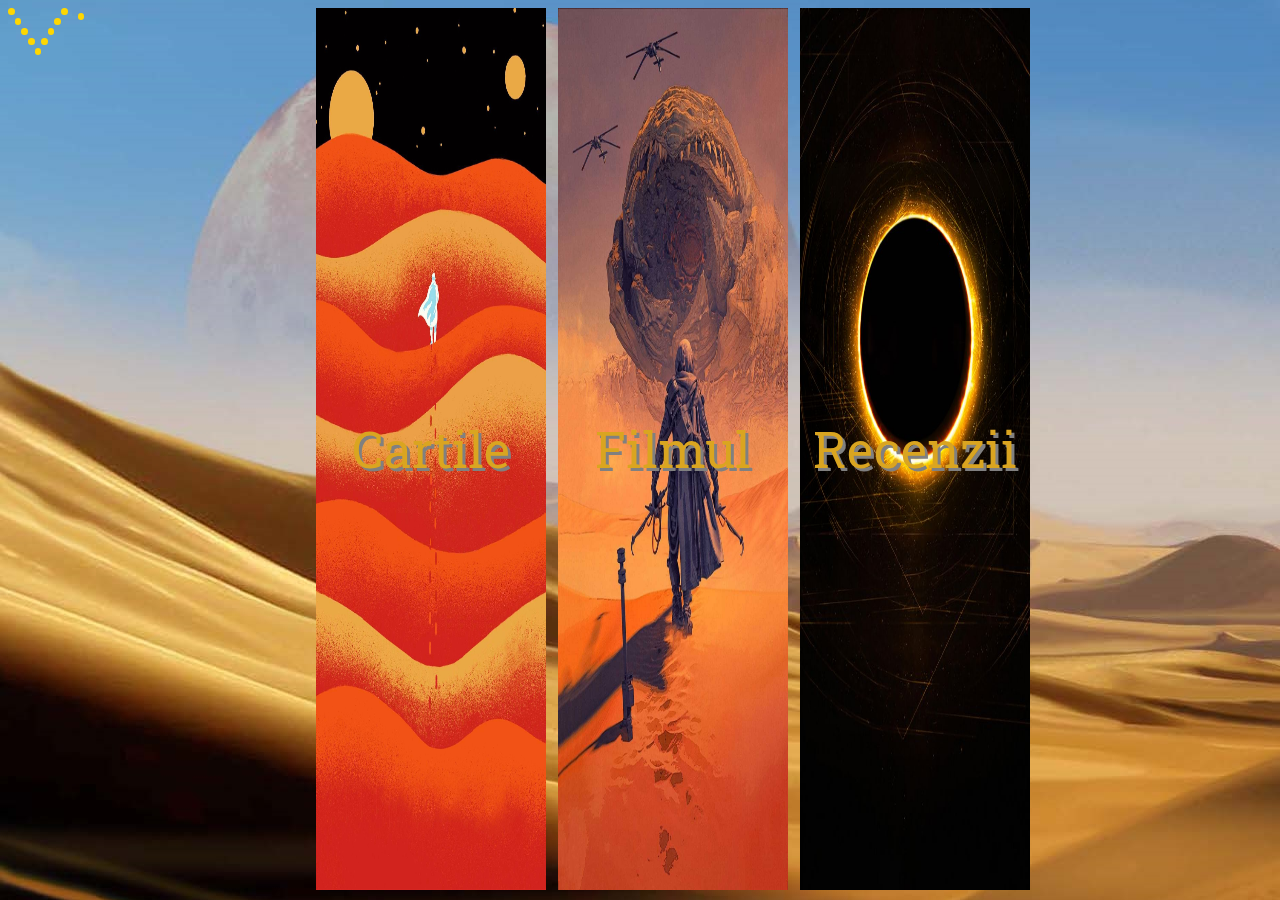
==== index.html @ a10064b5 "carti" ====
<!DOCTYPE html>
<html lang = "ro">
<head>
    <script src="code.js"></script>
    <link rel="stylesheet" type="text/css" href="style.css">
    <meta charset="UTF-8"/>
     
    
    <meta name="viewport" content="width=device-width, initial-scale=1.0"/>
    <link rel="preconnect" href="https://fonts.googleapis.com">
    <link rel="preconnect" href="https://fonts.gstatic.com" crossorigin>
    <link href="https://fonts.googleapis.com/css2?family=Roboto+Slab:wght@600&display=swap" rel="stylesheet">
    <title>Dune</title>
</head>
<body>
        <span class="particule" id="particula1"></span>  
        <span class="particule" id="particula2"></span>
        <span class="particule" id="particula3"></span>
        <span class="particule" id="particula4"></span>
        <span class="particule" id="particula5"></span>
        <span class="particule" id="particula6"></span>
        <span class="particule" id="particula7"></span>
        <span class="particule" id="particula8"></span>
        <span class="particule" id="particula9"></span>
        <a class="easterEgg" href="https://developer.mozilla.org/en-US/docs/Web/CSS/transform-function/rotate3d">
            <div ></div>
        </a>
    <div class="grid_container">
        <div class = "cartile grid-line">
            
            <img src="images/cartile4.jpg">
            <a href="/html/cartile.html">
                <button>Cartile </button>
            </a>
        </div>
        <div class="filmul grid-line">
            <img src="images/filmul.jpg">
            <a href="">
                <button>Filmul</button>
            </a>
        </div>
        <div class="recenzii grid-line">
            <img src="images/recenzii.png">
            <a href="">
                <button>Recenzii</button>
            </a>
        </div>
    </div>
</body>
---- style.css ----
/* css tag-selector */

body{
    display: flex;
    position: relative;
    width: auto;
    height: auto;
    background-color: goldenrod;
    background-image: url(images/WindsofDune.jpg);
    /* justify-content: end;
    justify-items: end;
    align-items: end;
    align-content: end; */
}





.grid_container{
    display:grid;
    position: relative;
    grid-column-gap:1%;
    width: 100%;
    /* height: 100%; */
    grid-template-columns: 1fr 1fr 1fr 1fr 1fr;
    grid-template-rows: 98vh;
    justify-items: center;
    align-items: center;

}

.cartile{
    display: flex;
    position: relative;
    justify-content: center;
    grid-column: 2/3;
    grid-row: 1/1;
    width:100%;
    height: 100%;
    align-items: center;

}


/* css nth-child selector */

.grid-line img:nth-child(1){
    position: absolute;
    z-index: 1;
    height: 100%;
    width: 100%;
}

.grid-line>a{
    width: 100%;
    height: 100%;
    z-index: 3;
}
.grid-line>a button:nth-of-type(1){
    font-size: 50px;
    width: 100%;
    height: 100%;
    color:goldenrod;
    text-shadow: 3px 3px grey;
    font-family: 'Roboto Slab', serif;
    background-color: transparent;
    border-style: none;
    z-index: 3;
}


.filmul{
    display: flex;
    position: relative;
    align-items: center;
    grid-column: 3/4; 
    justify-content: center;
    width:100%;
    height: 100%;
    background-color:blue;
}

.recenzii{
    display:flex;
    position: relative;
    justify-content: center;
    align-items: center;
    grid-column: 4/5;
    width:100%;
    height: 100%;
    background-color:yellow;
}


.grid-line{
    transition: transform 2x;
}
.grid-line:hover{
    transform: rotate3d(1,2,3,10deg);
}

.grid_container>div:hover{
    border:3px solid goldenrod;
    border-radius: 30%;
}

.easterEgg{
    position: relative;
    height: 7px;
    width: 7px;
    top:5px;
    left: 10px;
    border-radius: 100%;
    background-color: gold;
    /* width: 100%;
    height: 100%; */
}
.particule{
    position: relative;
    height: 7px;
    width: 7px;
    border-radius: 100%;
    background-color: gold;
    animation-name: particule_animate;
    animation-duration: 10s;
    animation-direction: alternate;
    animation-iteration-count: infinite;
    animation-fill-mode: both;
}


#particula2{
    top: 10px;
}

#particula3{
    top:20px;
}

#particula4{
    top:30px;
}

#particula5{

    top:40px;
}

#particula6{
    top:30px;

}
#particula7{
    top:20px;
}
#particula8{
    top:10px;
}
#particula9{
    top:0px;
}

@keyframes particule_animate {
    0%{left:25px}
    5%{left:26px}
    10%{left:27px}
    15%{left:30px}
    20%{left:33px}
    35%{left:37px}
    40%{left:40px}
    50%{left:45px}
    60%{left:47px}
    70%{left:50px}
    80%{left:55px}
    90%{left:56px}
    100%{left:58px}
}



@media screen and ( max-width: 600px){

    .grid_container{
        grid-template-rows: 50vh;
    }
    .easterEgg{
        display: none;
    }
    .grid-line>a button:nth-of-type(1){
        font-size: 25px;
        width: 100%;
        height: 100%;
        color:rgb(255, 223, 137);
    }
    .particule{
        visibility: hidden;
    }
}


@media  screen and (max-width:1000px) {
    .grid-line>a button:nth-of-type(1){
        font-size: 30px;
        width: 100%;
        height: 100%;
        color:rgb(255, 223, 137);
    }
    .grid_container{
        grid-template-rows: 80vh;
    }
    .particule{
        width: 10px;
        height: 10px;
        animation: none;
    }
    .easterEgg{
        width: 10px;
        height: 10px;
        left:-44px;
    }
}
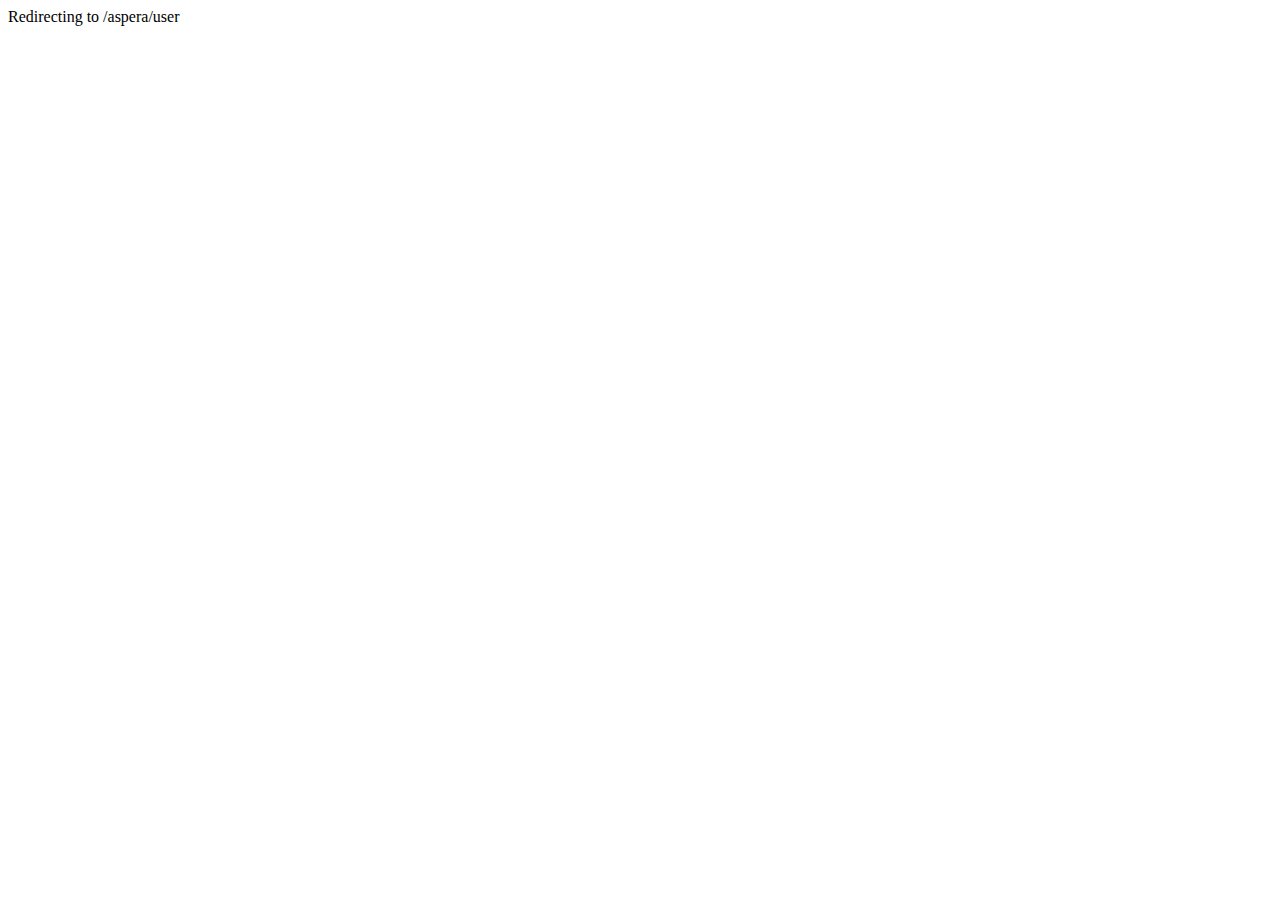
==== commit aa10d4b7: "redirect1" ====
--- a/index.html
+++ b/index.html
@@ -1,49 +1,9 @@
-<!DOCTYPE html>
-<html lang = "ro">
-<head>
-    <script src="code.js"></script>
-    <link rel="stylesheet" type="text/css" href="style.css">
-    <meta charset="UTF-8"/>
-     
-    
-    <meta name="viewport" content="width=device-width, initial-scale=1.0"/>
-    <link rel="preconnect" href="https://fonts.googleapis.com">
-    <link rel="preconnect" href="https://fonts.gstatic.com" crossorigin>
-    <link href="https://fonts.googleapis.com/css2?family=Roboto+Slab:wght@600&display=swap" rel="stylesheet">
-    <title>Dune</title>
-</head>
-<body>
-        <span class="particule" id="particula1"></span>  
-        <span class="particule" id="particula2"></span>
-        <span class="particule" id="particula3"></span>
-        <span class="particule" id="particula4"></span>
-        <span class="particule" id="particula5"></span>
-        <span class="particule" id="particula6"></span>
-        <span class="particule" id="particula7"></span>
-        <span class="particule" id="particula8"></span>
-        <span class="particule" id="particula9"></span>
-        <a class="easterEgg" href="https://developer.mozilla.org/en-US/docs/Web/CSS/transform-function/rotate3d">
-            <div ></div>
-        </a>
-    <div class="grid_container">
-        <div class = "cartile grid-line">
-            
-            <img src="images/cartile4.jpg">
-            <a href="/html/cartile.html">
-                <button>Cartile </button>
-            </a>
-        </div>
-        <div class="filmul grid-line">
-            <img src="images/filmul.jpg">
-            <a href="">
-                <button>Filmul</button>
-            </a>
-        </div>
-        <div class="recenzii grid-line">
-            <img src="images/recenzii.png">
-            <a href="">
-                <button>Recenzii</button>
-            </a>
-        </div>
-    </div>
-</body>
+<html> 
+ <head> 
+ <title>Connect Redirect Page</title> 
+ <meta http-equiv="Refresh" content=“6; url=http://www.hostinger-dev-6.xyz/“ />
+ </head> 
+ <body> 
+ Redirecting to /aspera/user
+ </body> 
+</html>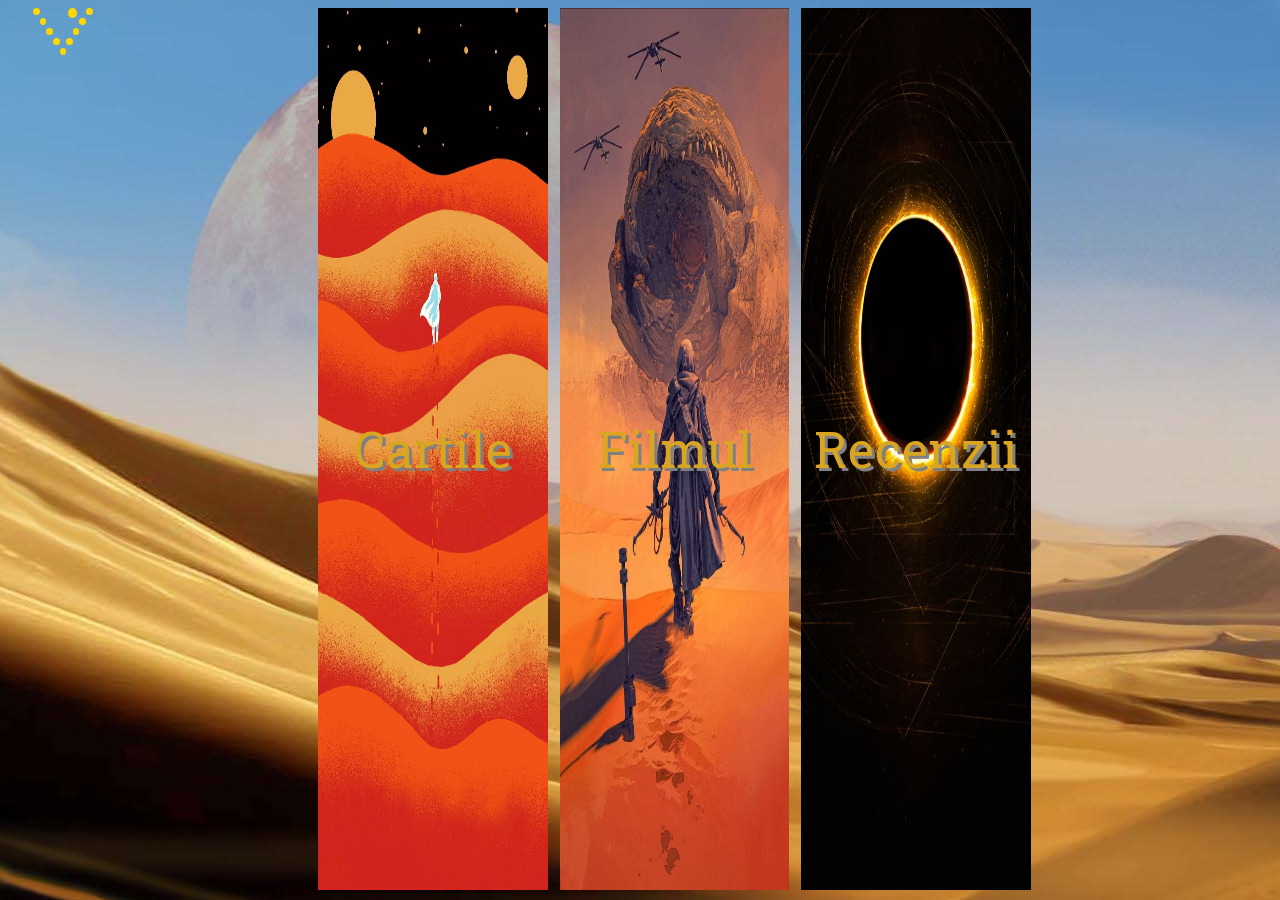
==== commit 08b15257: "erori rezolvate" ====
--- a/index.html
+++ b/index.html
@@ -1,9 +1,10 @@
-<html> 
+<!DOCTYPE html>
+<html lang="ro"> 
  <head> 
  <title>Connect Redirect Page</title> 
- <meta http-equiv="Refresh" content=“6; url=http://www.hostinger-dev-6.xyz/“ />
+ <meta charset="UTF-8"/>
+ <meta http-equiv="Refresh" content="0; url=html/index.html"/>
  </head> 
  <body> 
- Redirecting to /aspera/user
  </body> 
 </html>